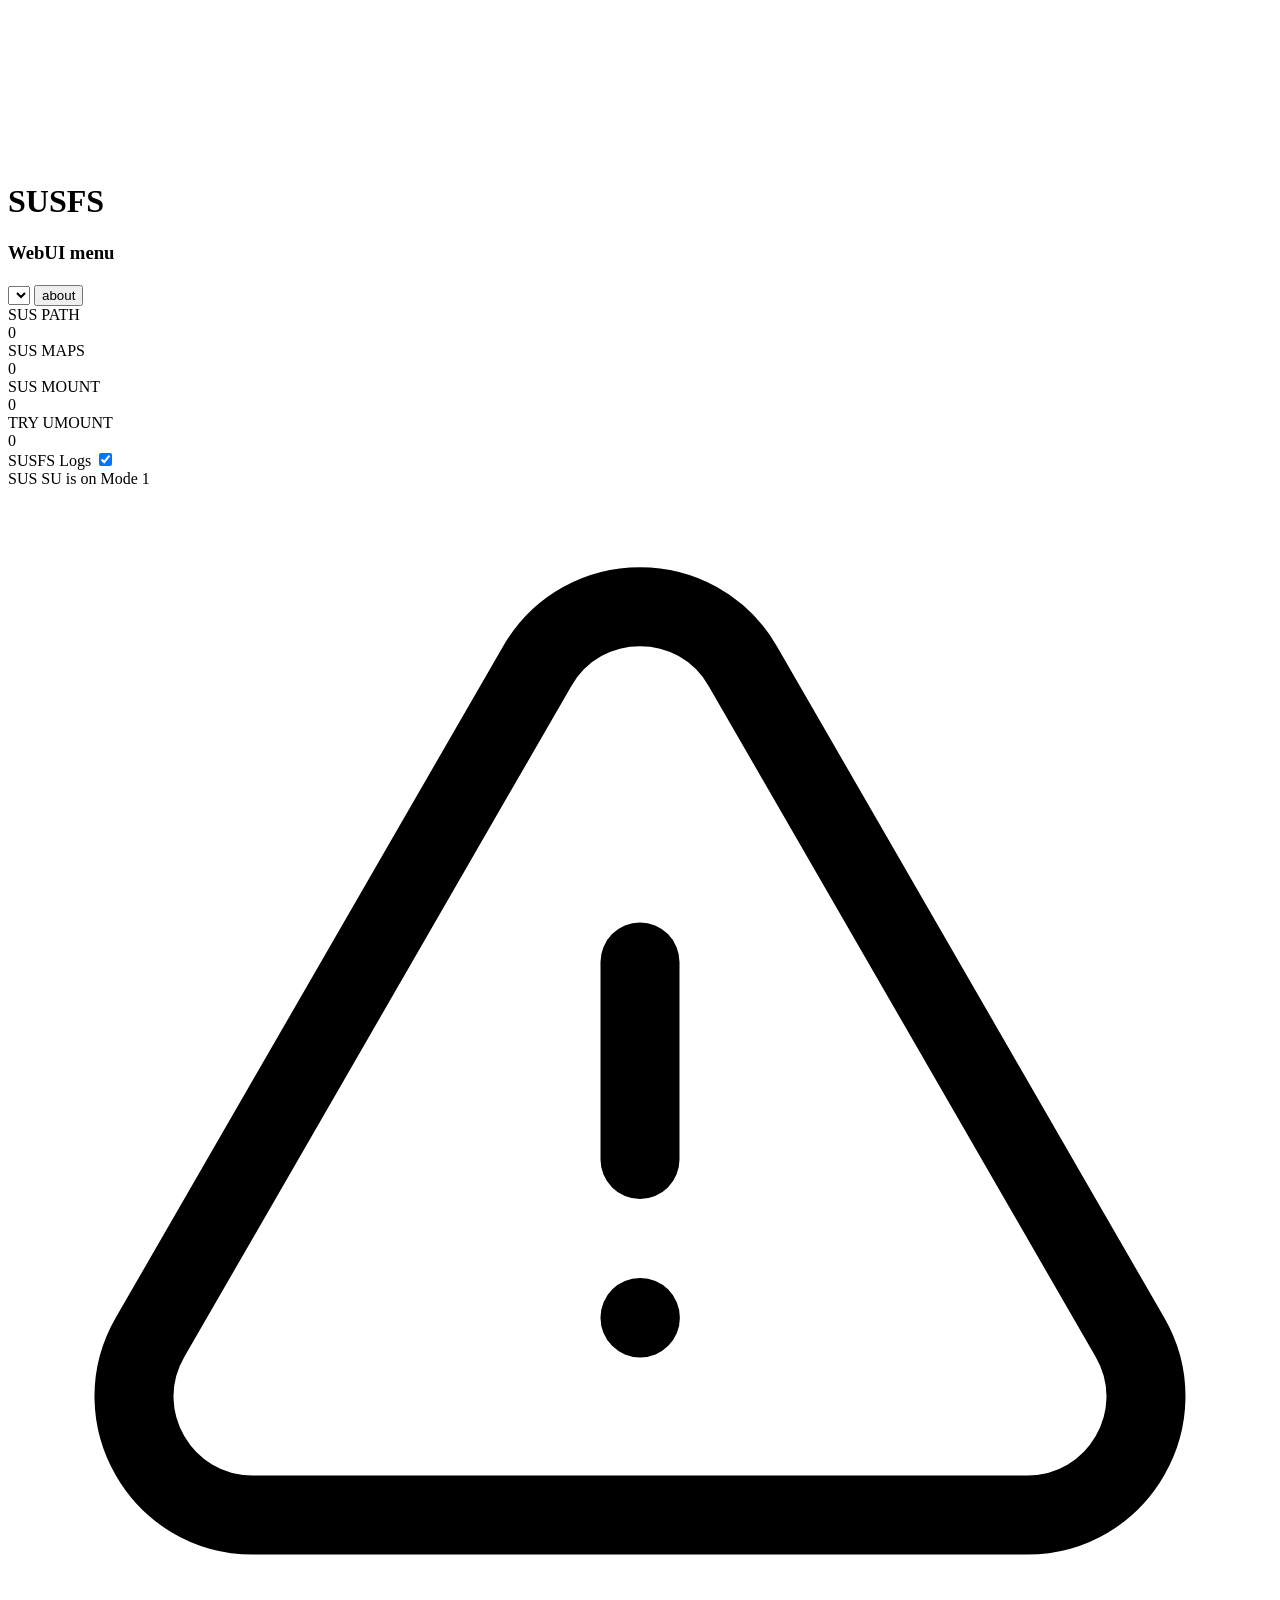
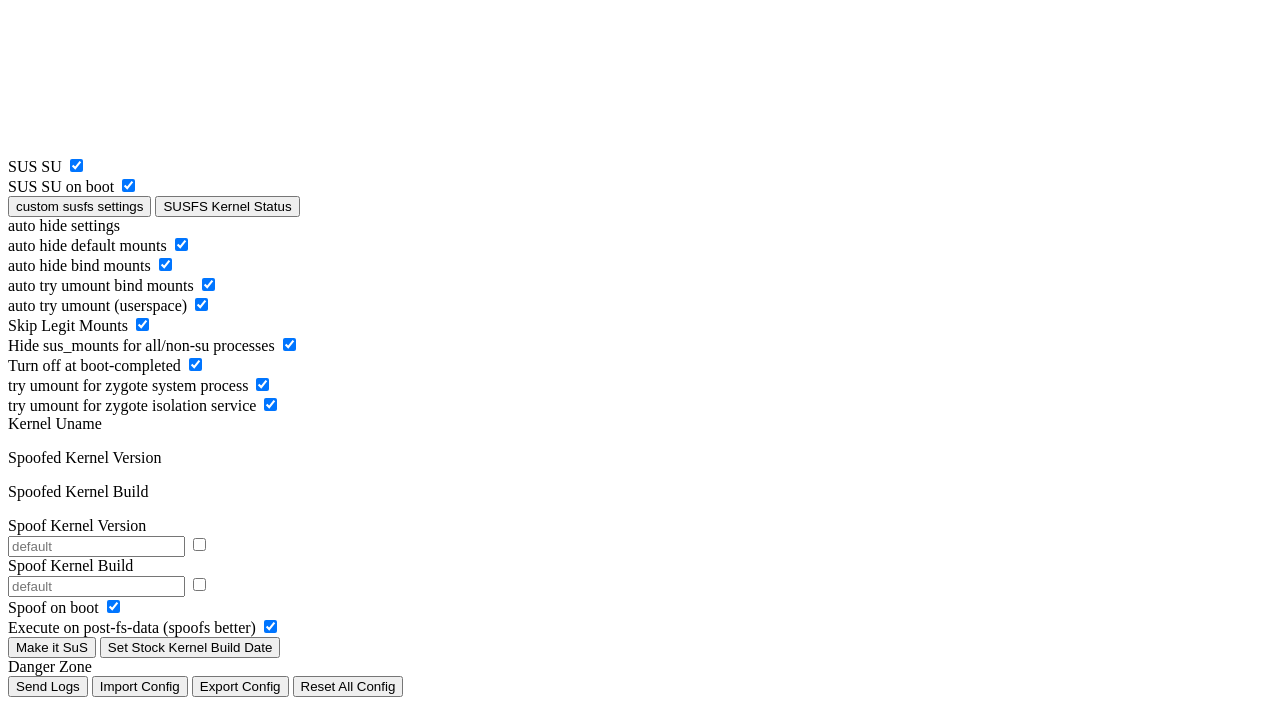
==== webroot/index.html @ db43ed69 ""feat: 美化 WebUI + 中文化"" ====
<!DOCTYPE html>
<html lang="en">
<head>
	<meta charset="UTF-8" name="viewport" name="viewport" content="width=device-width, initial-scale=1.0" />
	<meta name="viewport" content="width=device-width, initial-scale=1.0">
	<title>Document</title>
  <script type="module" crossorigin src="/assets/fade-4ApaDT9x.js"></script>
  <script type="module" crossorigin src="/assets/i18n-CuIujUHf.js"></script>
  <script type="module" crossorigin src="/assets/index-BS9hEn4H.js"></script>
  <link rel="stylesheet" crossorigin href="/assets/index-WyG3q1ly.css">
  <!-- 主题覆盖层：必须放在打包样式之后，只改外观，不含任何功能逻辑 -->
  <link rel="stylesheet" href="assets/susfs-theme.css">
</head>

<body>
	<canvas id="backgroundCanvas" class="absolute inset-0 z-0 max-h-screen bg-black"></canvas>
	<!-- Susfs not installed dialog -->
	<dialog id="susfs_nos_dialog" class="modal">
		<div class="modal-box flex flex-col items-center">
		  <img src="/assets/susfs_error-BRcgEdpI.png" class="w-auto h-28 mx-auto mb-2"/>
		  <h3 class="text-lg font-bold text-center" data-i18n="susfs_error_label">NUH UH! Unsupported Kernel!</h3>
		  <p class="py-4 text-center font-normal" data-i18n="susfs_error_desc">WebUI Access Denied! Make sure you're on a SuSFS patched kernel!</p>
		  <div class="flex flex-row justify-center items-center gap-2">
		  <button class="btn" onclick="ksu.exec(`am start -a android.intent.action.VIEW -d https://gitlab.com/simonpunk/susfs4ksu`)">SUSFS Repo</button>
		  <button class="btn" onclick="ksu.exec(`am start -a android.intent.action.VIEW -d https://github.com/WildKernels`)">GKI Kernel With SUSFS</button>
		  </div>
		</div>
	</dialog>
	<!-- susfs update dialog -->
	 <dialog id="susfs_update_dialog" class="modal">
		<div class="modal-box flex flex-col items-center">
		  <img src="/assets/susfs_update-BC5m6nLp.png" class="w-auto h-24 mx-auto mb-2"/>
		  <h3 class="text-lg font-bold text-center pb-4" data-i18n="susfs_update_label" id="susfs_update">SUSFS Userspace Update!</h3>
		  <h3 class="text-lg font-bold text-center pb-4 hidden" data-i18n="susfs_updating_label" id="susfs_updating">Updating...</h3>
		  <p class="text-center font-normal" data-i18n="susfs_update_desc" id="susfs_update_desc1">There's an update to your SUSFS Userspace Binaries!</p>
		  <p class="text-center font-normal" data-i18n="susfs_update2_desc" id="susfs_update_desc2">Please update to the latest version to ensure compatibility with the Module and the WebUI.</p>
		  <div class="loading loading-spinner loading-lg hidden" id="susfs_loading_icon"></div> 
		  <div class="flex flex-row justify-center items-center pt-4 gap-2" id="susfs_update_buttons">
		  <form method="dialog">
			<button class="btn" data-i18n="skip_btn_label">Skip</button>
		  </form>
		  <button class="btn btn-primary" data-i18n="update_btn_label" id="susfs_update_btn">Update</button>
		  </div>
		</div>
	</dialog>
	<!--Spoof uname dialog-->
	<dialog id="confirm_modal" class="modal modal-bottom sm:modal-middle">
		<div class="modal-box">
			<h3 class="font-bold text-base font-sans" data-i18n="warning_label">Warning!</h3>
			<p class="py-4 font-sans" id="modal_message" data-i18n="uname_warning_label2">Setting this on may cause a bootloop or instability if spoofed incorrectly. Are you sure you want to enable post-fs-data execution?</p>
			<div class="modal-action">
				<button class="btn btn-md btn-error font-sans" id="modal_cancel" data-i18n="cancel_label">Cancel</button>
				<button class="btn btn-md btn-primary font-sans" id="modal_confirm" data-i18n="confirm_label">Confirm</button>
			</div>
		</div>
	</dialog>
	<!--Reset dialog-->
	<dialog id="confirm_reset_modal" class="modal modal-bottom sm:modal-middle">
		<div class="modal-box">
			<h3 class="font-bold text-base font-sans" data-i18n="warning_label">Warning!</h3>
			<p class="py-4 font-sans" data-i18n="reset_warning_label">This will reset all configurations to their default values. Are you sure you want to proceed?</p>
			<div class="modal-action">
				<button class="btn btn-md btn-error font-sans" id="reset_modal_cancel" data-i18n="cancel_label">Cancel</button>
				<button class="btn btn-md btn-primary font-sans" id="reset_modal_confirm" data-i18n="confirm_label">Confirm</button>
			</div>
		</div>
	</dialog>
	<!--Confirm Import dialog-->
	<dialog id="confirm_import_modal" class="modal modal-bottom sm:modal-middle">
		<div class="modal-box">
			<h3 class="font-bold text-base font-sans" data-i18n="warning_label">Warning!</h3>
			<p class="py-4 font-sans" data-i18n="import_warning_label">This will overwrite your current configuration. Are you sure you want to proceed?</p>
			<div class="modal-action">
				<button class="btn btn-md btn-error font-sans" id="import_modal_cancel" data-i18n="cancel_label">Cancel</button>
				<button class="btn btn-md btn-primary font-sans" id="import_modal_confirm" data-i18n="confirm_label">Confirm</button>
				<button class="btn btn-md btn-secondary font-sans" id="import_modal_backup" data-i18n="import_backup_label">Backup Current Config</button>
			</div>
		</div>
	</dialog>
	<!--<div class="z-50 toast toast-top toast-center">
		<div id="toast" class="alert alert-error bg-red-500 font-bold text-black font-sans opacity-100 duration-300">
			<span>Spaces are not allowed in the input!</span>
		  </div>
	</div>-->
	<main class="max-h-screen relative overflow-auto text-base" data-router-wrapper>
		<div class="pb-14" data-router-view="home">
			<div class="flex justify-between items-center mx-auto ml-4 pt-5 mr-4">
				<div class="flex flex-col">
					<h1 class="text-2xl font-bold">SUSFS</h1>
					<h3 class="text-base" data-i18n="app_title">WebUI menu</h3>
					<h4 id="susfs_version" class="text-sm"></h4>
				</div>
				<div>
					<select class="select select-sm font-sans" id="language">
					</select>
					<a href="credits.html"><button class="btn btn-outline mt-2 h-auto" data-i18n="about_label">about</button></a>
				</div>
			</div>
			<section class="flex flex-col justify-start items-center min-h-fit ml-4 mr-4">
				<div class="w-full mt-5">
					<div class="grid grid-cols-2 gap-3 sm:grid-cols-4 w-full">
						<!-- SUS PATH Card -->
						<div class="relative overflow-hidden border border-white bg-gradient-to-br from-cyan-500/30 to-purple-500/20 backdrop-blur-[2.5px] rounded-lg p-4 hover:scale-105 transition-transform duration-200">
							<div class="flex flex-col items-center justify-center gap-2">
								<div class="text-sm" data-i18n="sus_path_label">SUS PATH</div>
								<div class="text-lg font-bold" id="sus_path">0</div>
							</div>
							<div class="absolute top-0 right-0 w-16 h-16 bg-white/5 rounded-full -mr-8 -mt-8"></div>
						</div>

						<!-- SUS MAPS Card -->
						<div class="relative overflow-hidden border border-white bg-gradient-to-br from-purple-500/30 to-pink-500/20 backdrop-blur-[2.5px] rounded-lg p-4 hover:scale-105 transition-transform duration-200">
							<div class="flex flex-col items-center justify-center gap-2">
								<div class="text-sm" data-i18n="sus_map_label">SUS MAPS</div>
								<div class="text-lg font-bold" id="sus_map">0</div>
							</div>
							<div class="absolute top-0 right-0 w-16 h-16 bg-white/5 rounded-full -mr-8 -mt-8"></div>
						</div>

						<!-- SUS MOUNT Card -->
						<div class="relative overflow-hidden border border-white bg-gradient-to-br from-pink-500/30 to-red-500/20 backdrop-blur-[2.5px] rounded-lg p-4 hover:scale-105 transition-transform duration-200">
							<div class="flex flex-col items-center justify-center gap-2">
								<div class="text-sm" data-i18n="sus_mount_label">SUS MOUNT</div>
								<div class="text-lg font-bold" id="sus_mount">0</div>
							</div>
							<div class="absolute top-0 right-0 w-16 h-16 bg-white/5 rounded-full -mr-8 -mt-8"></div>
						</div>

						<!-- TRY UMOUNT Card -->
						<div class="relative overflow-hidden border border-white bg-gradient-to-br from-red-500/30 to-orange-500/20 backdrop-blur-[2.5px] rounded-lg p-4 hover:scale-105 transition-transform duration-200">
							<div class="flex flex-col items-center justify-center gap-2">
								<div class="text-sm" data-i18n="try_umount_label">TRY UMOUNT</div>
								<div class="text-lg font-bold" id="try_umount">0</div>
							</div>
							<div class="absolute top-0 right-0 w-16 h-16 bg-white/5 rounded-full -mr-8 -mt-8"></div>
						</div>
					</div>
				</div>
				<div class="stats flex flex-col items-center justify-center mt-5 p-2 min-w-full sm:min-w-[400px]">
					<div class="stat p-0 mt-0">
						<div class="form-control">
							<label class="label cursor-pointer">
							<span class="text-base" data-i18n="susfs_log_label">SUSFS Logs</span>
							<input type="checkbox" id="susfs_log" class="toggle toggle-md toggle-primary" checked="checked" />
							</label>
						</div>
						<!--this one is for 1.5.2+ if the user force enables sus_su 1-->
						<div id="sus_su_1" class="form-control hidden">
							<label class="label cursor-pointer">
								<span class="text-base" data-i18n="sus_su_1_label">SUS SU is on Mode 1</span>
								<svg xmlns="http://www.w3.org/2000/svg" fill="none" viewBox="0 0 24 24" stroke-width="1.5" stroke="currentColor" class="size-6 text-yellow-500 dark:text-yellow-500">
								<path stroke-linecap="round" stroke-linejoin="round" d="M12 9v3.75m-9.303 3.376c-.866 1.5.217 3.374 1.948 3.374h14.71c1.73 0 2.813-1.874 1.948-3.374L13.949 3.378c-.866-1.5-3.032-1.5-3.898 0L2.697 16.126ZM12 15.75h.007v.008H12v-.008Z" />
								</svg>																		
							</label>
						</div>
						<!--this one is for 1.4.2-->
						<div id="sus_su_142" class="hidden">
							<div class="form-control">
							<label class="label cursor-pointer">
								<span class="text-lg" data-i18n="sus_su_label">SUS SU</span>
								<input type="checkbox" id="sus_su" class="toggle toggle-md toggle-secondary" checked="checked" />
							</label>
							</div>
							<div class="form-control">
								<label class="label cursor-pointer">
								<span class="text-base" data-i18n="sus_su_boot_label">SUS SU on boot</span>
								<input type="checkbox" id="enable_sus_su" class="toggle toggle-md toggle-accent" checked="checked" />
								</label>
							</div>
						</div>
					</div>
					<a href="custom.html"><button class="btn btn-outline mt-2" data-i18n="susfs_settings_label">custom susfs settings</button></a>
					<a href="status.html" class="hidden" id="susfs_kernel_status"><button class="btn btn-outline mt-2" data-i18n="susfs_kernel_status_label">SUSFS Kernel Status</button></a>
				</div>
				<div id="sus_su_154" class="min-w-full sm:min-w-[400px]">
				  <div class="stats flex flex-col mt-5 p-4">
						<div class="text-white text-xl font-bold mb-3" data-i18n="auto_hide_label">auto hide settings</div>
						<div id="auto_mount_toggle" class="form-control hidden">
						<label class="label cursor-pointer">
							<span class="text-white text-base" data-i18n="default_mounts_label">auto hide default mounts</span>
							<input type="checkbox" id="auto_mount" class="toggle toggle-md toggle-primary" checked="checked" />
						</label>
						</div>
						<div id="auto_bind_toggle" class="form-control hidden">
						<label class="label cursor-pointer">
							<span class="text-white text-base" data-i18n="bind_mounts_label">auto hide bind mounts</span>
							<input type="checkbox" id="auto_bind" class="toggle toggle-md toggle-secondary" checked="checked" />
						</label>
						</div>
						<div id="auto_umount_bind_toggle" class="form-control hidden">
						<label class="label cursor-pointer">
							<span class="text-white text-base" data-i18n="try_umount_bind_label">auto try umount bind mounts</span>
							<input type="checkbox" id="auto_umount_bind" class="toggle toggle-md toggle-accent" checked="checked" />
						</label>
						</div>
						<div id="auto_try_umount_toggle" class="form-control hidden">
						<label class="label cursor-pointer">
							<span class="text-white text-base" data-i18n="auto_try_umount_label">auto try umount (userspace)</span>
							<input type="checkbox" id="auto_try_umount" class="toggle toggle-md toggle-primary" checked="checked" />
						</label>
						<div id="skip_legit_mounts_checkbox" class="form-control hidden">
							<label class="label cursor-pointer">
								<span class="text-sm" data-i18n="skip_legit_mounts_label">Skip Legit Mounts</span>
								<input type="checkbox" id="skip_legit_mounts" class="checkbox checkbox-sm checkbox-primary" checked="checked"/>
							</label>
						</div>
						</div>
						<div id="hide_sus_mnts_for_all_or_non_su_procs_toggle" class="form-control hidden">
						<label class="label cursor-pointer">
							<span class="text-white text-base" data-i18n="hide_sus_mnts_for_all_or_non_su_procs_label">Hide sus_mounts for all/non-su processes</span>
							<input type="checkbox" id="hide_sus_mnts_for_all_or_non_su_procs" class="toggle toggle-md toggle-warning" checked="checked"/>
						</label>
						<div id="turn_off_after_boot_completed_checkbox" class="form-control hidden">
							<label class="label cursor-pointer">
							<span class="text-sm" data-i18n="turn_off_after_boot_completed_label">Turn off at boot-completed</span>
							<input type="checkbox" id="turn_off_after_boot_completed" class="checkbox checkbox-sm checkbox-primary" checked="checked"/>
							</label>
						</div>
						</div>
						<div id="try_umount_zygote_toggle" class="form-control hidden">
						<label class="label cursor-pointer">
							<span class="text-white text-base" data-i18n="zygote_try_umount_label">try umount for zygote system process</span>
							<input type="checkbox" id="try_umount_zygote" class="toggle toggle-md toggle-success" checked="checked" />
						</label>
						</div>
						<div id="umount_for_zygote_iso_service_toggle" class="form-control hidden">
						<label class="label cursor-pointer">
							<span class="text-white text-base" data-i18n="umount_for_zygote_iso_service_label">try umount for zygote isolation service</span>
							<input type="checkbox" id="umount_for_zygote_iso_service" class="toggle toggle-md toggle-success" checked="checked"/>
						</label>
						</div>
				    </div>
				</div>
				<div class="stats flex flex-col mt-5 min-w-full sm:min-w-[400px]">
					<div class="stat">
						<div class="stat-title text-lg text-white" data-i18n="kernel_uname_label">Kernel Uname</div>
						<p class="text-white text-sm break-all font-sans normal-case font-normal" id="kernel_version"></p>
					</div>
					<div class="stat">
						<div class="text-sm flex flex-col text-white">
							<p data-i18n="spoofed_kernel_version_label">Spoofed Kernel Version</p>
							<p class="text-white text-xs break-all font-sans normal-case font-normal ml-1" id="spoofed_kernel_version"></p> 
						</div>
						<div class="text-sm flex flex-col pb-2 text-white">
							<p data-i18n="spoofed_kernel_build_label">Spoofed Kernel Build</p>
							<p class="text-white text-xs break-all font-sans normal-case font-normal ml-1" id="spoofed_kernel_build"></p>
						</div>
						<div class="stat-title text-base text-white" data-i18n="spoof_kernel_version_label">Spoof Kernel Version</div>
						<div class="flex items-center gap-2">
							<input type="text" id="sus_uname" placeholder="default" class="input input-sm text-sm font-sans flex-1 font-normal"/>
							<input type="checkbox" id="sus_uname_checkbox" class="checkbox checkbox-sm checkbox-primary"/>
						</div>
						<div class="stat-title text-base text-white" data-i18n="spoof_kernel_build_label">Spoof Kernel Build</div>
						<div class="flex items-center gap-2">
							<input type="text" id="sus_uname_build" placeholder="default" class="input input-sm text-sm font-sans flex-1 font-normal"/>
							<input type="checkbox" id="sus_uname_build_checkbox" class="checkbox checkbox-sm checkbox-primary"/>
						</div>
						<div class="form-control">
							<label class="label cursor-pointer">
							<span class="text-sm" data-i18n="spoof_on_boot_label">Spoof on boot</span>
							<input type="checkbox" id="uname-spoof-on-boot" class="checkbox checkbox-sm checkbox-primary" checked="checked"/>
							</label>
						</div>
						<div id="uname-at-postfs" class="form-control hidden">
							<label class="label cursor-pointer">
							<span class="text-sm" data-i18n="post_fs_data_label">Execute on post-fs-data (spoofs better)</span>
							<input type="checkbox" id="uname-spoof-on-postfsdata" class="checkbox checkbox-sm checkbox-primary" checked="checked"/>
							</label>
						</div>
						<div class="flex flex-row gap-4">
						<button class="btn btn-md btn-outline w-24 mt-2 border-white text-white text-sm font-normal" id="set_uname">Make it SuS</button>
						<button class="btn btn-md btn-outline w-auto mt-2 border-white text-white text-sm font-normal" id="set_stock_kernel_build_date" data-i18n="set_stock_kernel_build_date_label">Set Stock Kernel Build Date</button>
						</div>
					</div>
				</div>
				<div class="stats flex flex-col mt-5 p-3 min-w-full sm:min-w-[400px]">
					<div class="stat-title pb-2 text-lg text-white" data-i18n="danger_zone_label">Danger Zone</div>
					<div class="form-control">
						<button class="btn btn-md btn-outline w-full mt-2 border-white text-white text-sm font-normal font-sans" id="susfs_send_logs" data-i18n="send_logs_label">Send Logs</button>
						<button class="btn btn-md btn-outline w-full mt-2 border-blue-500 text-white text-sm font-normal font-sans" id="susfs_import" data-i18n="import_config_label">Import Config</button>
						<button class="btn btn-md btn-outline w-full mt-2 border-green-500 text-white text-sm font-normal font-sans" id="susfs_export" data-i18n="export_config_label">Export Config</button>
						<button class="btn btn-md btn-outline w-full mt-2 border-red-500 text-white text-sm font-normal font-sans" id="susfs_reset" data-i18n="reset_config_label">Reset All Config</button>
					</div>
				</div>
			</section>
		</div>
	</main>
	<script>
		// Initialize translations after DOM is loaded
		document.addEventListener('DOMContentLoaded', () => {
		  window.i18n.init();
		});
	</script>
</body>

</html>
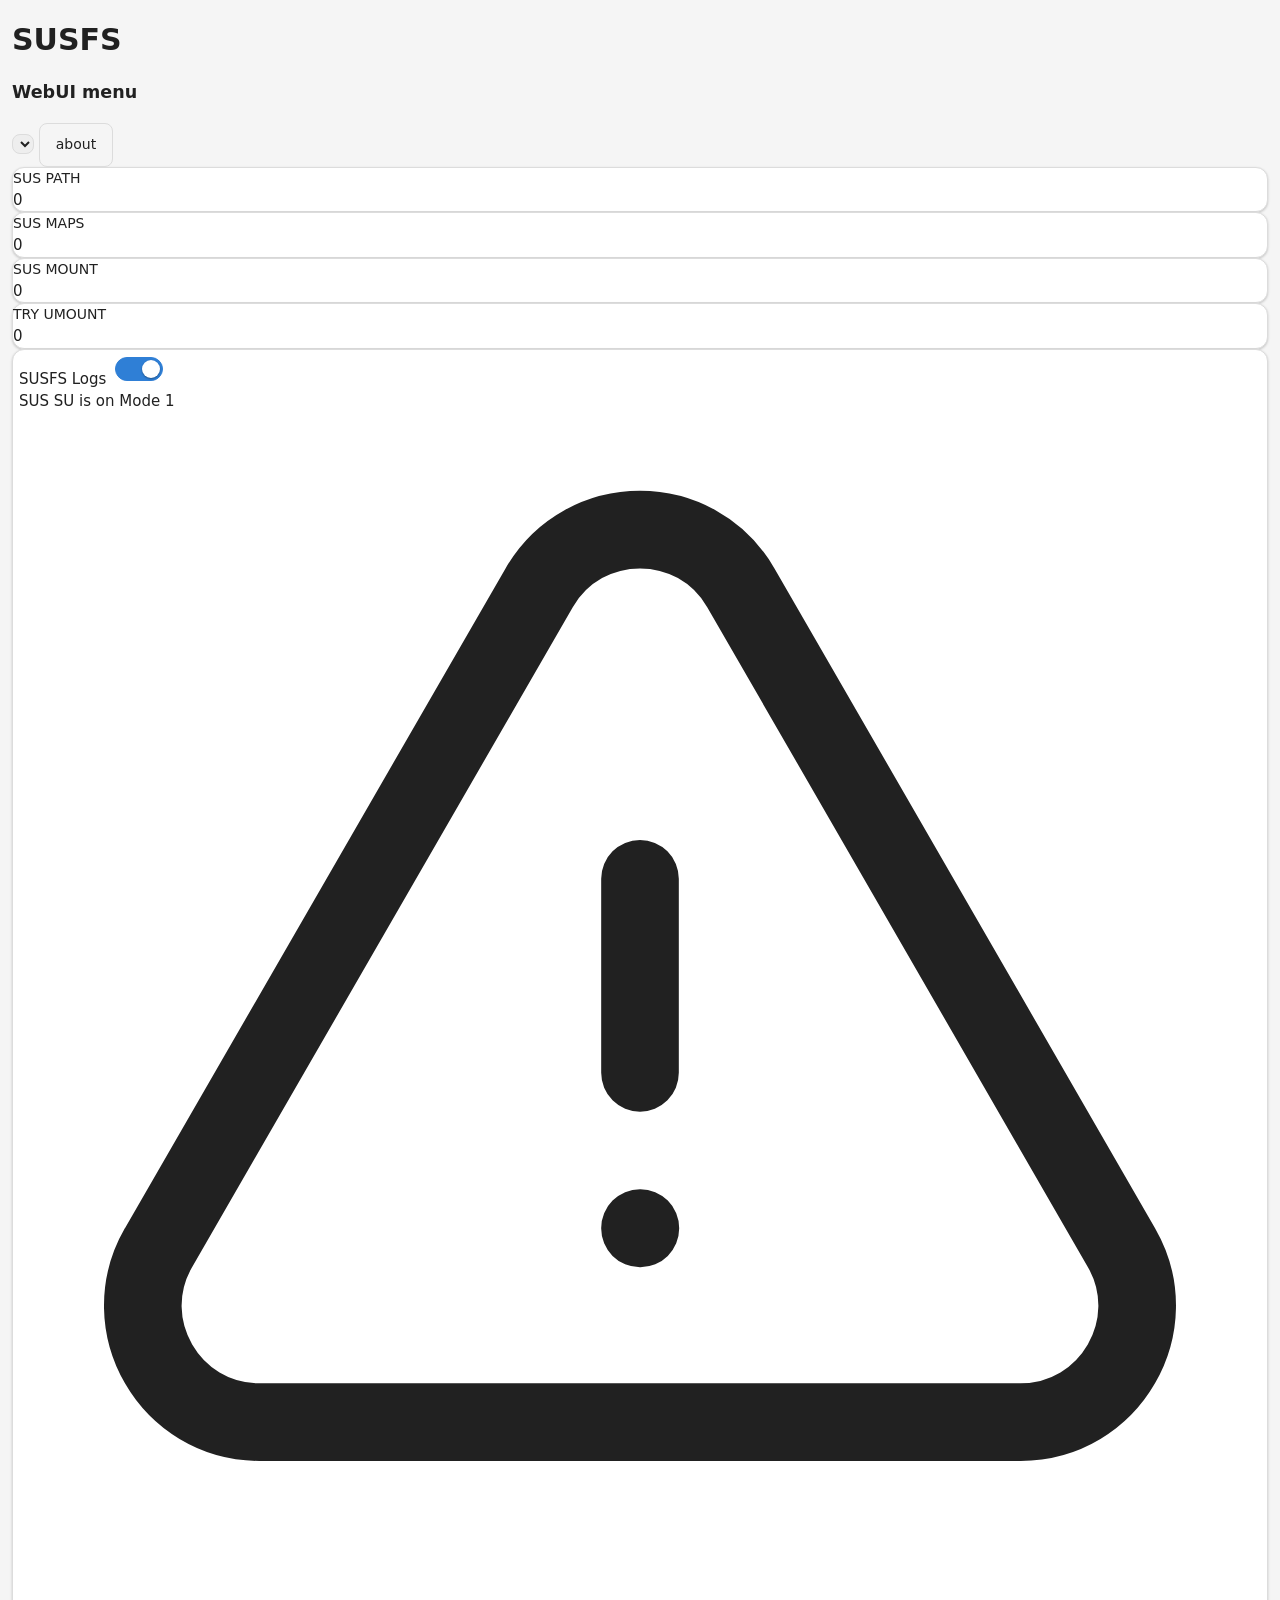
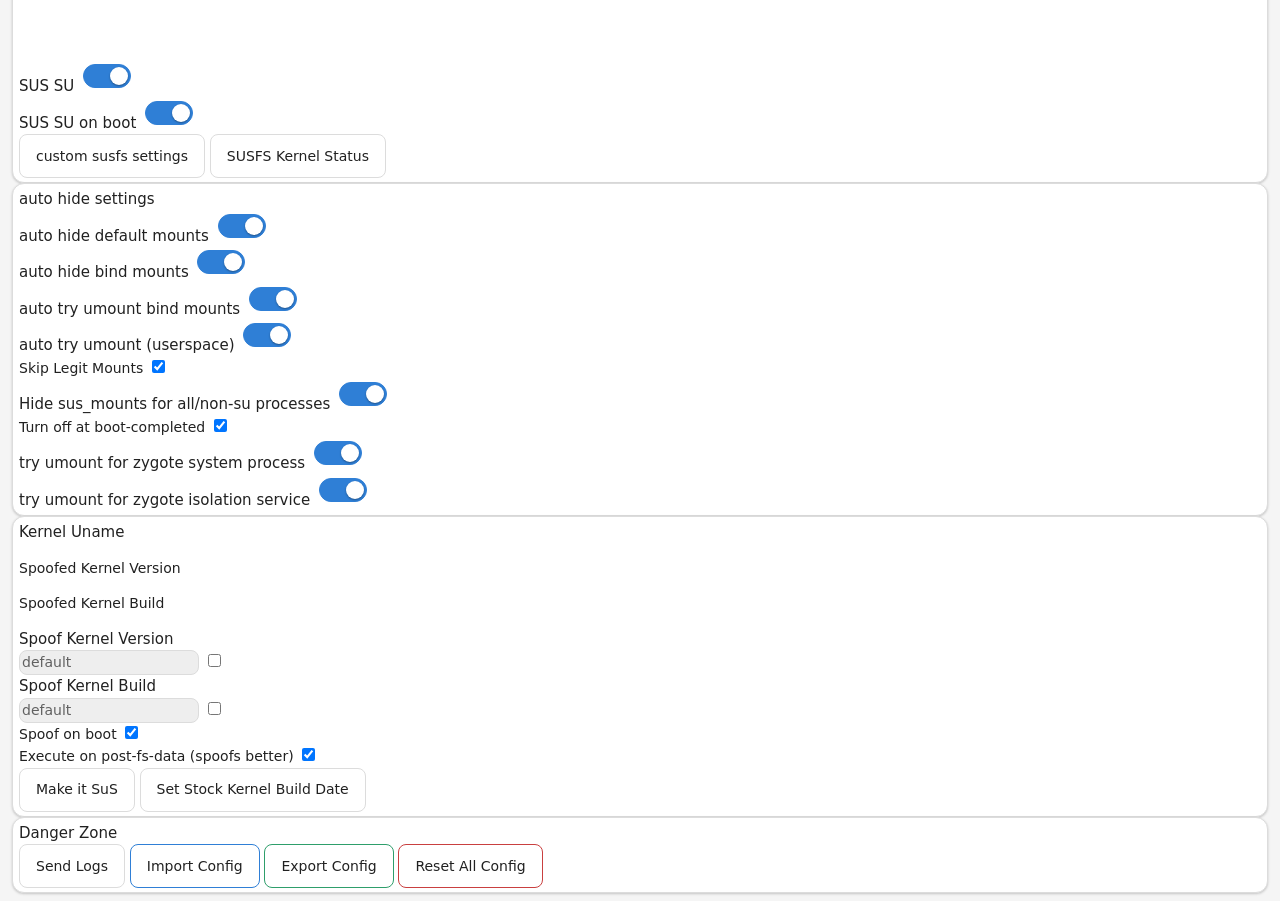
==== commit d17119e4: "Add files via upload" ====
--- a/webroot/index.html
+++ b/webroot/index.html
@@ -21,8 +21,8 @@
 		  <h3 class="text-lg font-bold text-center" data-i18n="susfs_error_label">NUH UH! Unsupported Kernel!</h3>
 		  <p class="py-4 text-center font-normal" data-i18n="susfs_error_desc">WebUI Access Denied! Make sure you're on a SuSFS patched kernel!</p>
 		  <div class="flex flex-row justify-center items-center gap-2">
-		  <button class="btn" onclick="ksu.exec(`am start -a android.intent.action.VIEW -d https://gitlab.com/simonpunk/susfs4ksu`)">SUSFS Repo</button>
-		  <button class="btn" onclick="ksu.exec(`am start -a android.intent.action.VIEW -d https://github.com/WildKernels`)">GKI Kernel With SUSFS</button>
+		  <button class="btn" data-i18n="susfs_repo_label" onclick="ksu.exec(`am start -a android.intent.action.VIEW -d https://gitlab.com/simonpunk/susfs4ksu`)">SUSFS Repo</button>
+		  <button class="btn" data-i18n="gki_kernel_label" onclick="ksu.exec(`am start -a android.intent.action.VIEW -d https://github.com/WildKernels`)">GKI Kernel With SUSFS</button>
 		  </div>
 		</div>
 	</dialog>
@@ -268,7 +268,7 @@
 							</label>
 						</div>
 						<div class="flex flex-row gap-4">
-						<button class="btn btn-md btn-outline w-24 mt-2 border-white text-white text-sm font-normal" id="set_uname">Make it SuS</button>
+						<button class="btn btn-md btn-outline w-24 mt-2 border-white text-white text-sm font-normal" id="set_uname" data-i18n="make_it_sus_label">Make it SuS</button>
 						<button class="btn btn-md btn-outline w-auto mt-2 border-white text-white text-sm font-normal" id="set_stock_kernel_build_date" data-i18n="set_stock_kernel_build_date_label">Set Stock Kernel Build Date</button>
 						</div>
 					</div>
--- a/webroot/assets/susfs-theme.css
+++ b/webroot/assets/susfs-theme.css
@@ -0,0 +1,639 @@
+/* ============================================================================
+   SUSFS WebUI - 主题覆盖层 (susfs-theme.css)
+   ----------------------------------------------------------------------------
+   纯 CSS，零外部依赖（不引入 Bootstrap / Tailwind / 字体文件 / 图片 / 动画库）。
+   本文件只负责「外观」，不包含任何功能逻辑：
+     - 不调用 ksu_susfs，不读写任何配置文件，不绑定任何按钮事件。
+     - 按钮的 id / class / onclick 绑定、元素显隐（hidden）、tab 切换逻辑全部保持原样。
+
+   加载顺序：必须放在打包样式 index-WyG3q1ly.css 之后（HTML 中后引入），
+   相同优先级下后加载者生效，因此可以覆盖打包样式。
+
+   设计基调：现代简洁（参考 Material Design 3 / iOS），深色为主，主色柔和蓝。
+   ========================================================================== */
+
+/* ---------------------------------------------------------------------------
+   1. 颜色与基础变量
+   --------------------------------------------------------------------------- */
+:root {
+	/* 深色模式（默认） */
+	--sx-bg: #1a1a1a;              /* 页面背景 */
+	--sx-surface: #232323;         /* 卡片表面 */
+	--sx-surface-2: #2b2b2b;       /* 输入框 / 次级表面 */
+	--sx-border: #383838;          /* 描边 */
+	--sx-text: #e0e0e0;            /* 正文 */
+	--sx-text-dim: #9e9e9e;        /* 次要文字 */
+	--sx-primary: #5aa9f0;         /* 主色：柔和蓝 */
+	--sx-primary-strong: #7bbcff;  /* 主色 hover */
+	--sx-success: #4ac48a;         /* 成功：柔和绿 */
+	--sx-danger: #e05a5a;          /* 危险 */
+	--sx-shadow: 0 1px 3px rgb(0 0 0 / 0.4), 0 1px 2px rgb(0 0 0 / 0.3);
+	--sx-radius: 12px;             /* 卡片圆角 */
+	--sx-radius-sm: 8px;           /* 控件圆角 */
+	color-scheme: dark;
+}
+
+/* 系统浅色偏好 → 浅色配色 */
+@media (prefers-color-scheme: light) {
+	:root {
+		--sx-bg: #f5f5f5;
+		--sx-surface: #ffffff;
+		--sx-surface-2: #eeeeee;
+		--sx-border: #dcdcdc;
+		--sx-text: #212121;
+		--sx-text-dim: #616161;
+		--sx-primary: #2f7fd6;
+		--sx-primary-strong: #1f6cbd;
+		--sx-success: #2e9e6b;
+		--sx-danger: #c94040;
+		--sx-shadow: 0 1px 3px rgb(0 0 0 / 0.12), 0 1px 2px rgb(0 0 0 / 0.08);
+		color-scheme: light;
+	}
+}
+
+/* ---------------------------------------------------------------------------
+   2. 字体：用系统无衬线字体替换装饰性手写字体
+   ---------------------------------------------------------------------------
+   原打包样式通过 @font-face 加载了两个装饰字体：
+     amongus  → Impostograph-Regular.ttf（涂鸦体）
+     amongus2 → AmaticSC-Regular / AmaticSC-Bold.ttf（极细手写体）
+   AmaticSC 字重极细且字面倾斜，正是「歪歪斜斜、看不清」的根因。
+   这里用同族名重新声明「加载源」，把字体族名映射到系统无衬线字体：
+     - 不需要改动打包 CSS，也不需要改动任何 HTML 的 class；
+     - 不下载任何字体文件（src 为 local()，只使用系统已安装字体）；
+     - 打包样式里 .font-amongus / .font-amongus2 的 font-family 声明保持不变，
+       由浏览器按「后声明的 @font-face 优先」解析到系统字体。
+   --------------------------------------------------------------------------- */
+@font-face {
+	font-family: amongus;
+	font-style: normal;
+	font-weight: 400;
+	font-display: swap;
+	src: local("PingFang SC"), local("Noto Sans CJK SC"), local("Microsoft YaHei"),
+		local("Segoe UI"), local("Roboto"), local("Helvetica Neue"), local("Arial");
+}
+
+@font-face {
+	font-family: amongus2;
+	font-style: normal;
+	font-weight: 400;
+	font-display: swap;
+	src: local("PingFang SC"), local("Noto Sans CJK SC"), local("Microsoft YaHei"),
+		local("Segoe UI"), local("Roboto"), local("Helvetica Neue"), local("Arial");
+}
+
+@font-face {
+	font-family: amongus2;
+	font-style: normal;
+	font-weight: 700;
+	font-display: swap;
+	src: local("PingFang SC"), local("Noto Sans CJK SC"), local("Microsoft YaHei"),
+		local("Segoe UI"), local("Roboto"), local("Helvetica Neue"), local("Arial");
+}
+
+/* 全局字体：系统默认无衬线字体栈，正文基准 15px / 行高 1.5 */
+html,
+body,
+body * {
+	font-family: system-ui, -apple-system, "PingFang SC", "Noto Sans CJK SC",
+		"Microsoft YaHei", sans-serif;
+}
+
+body {
+	font-size: 15px;
+	font-weight: 400; /* 覆盖 body 上的 font-bold：正文不再整体加粗 */
+	line-height: 1.5;
+	background-color: var(--sx-bg);
+	color: var(--sx-text);
+}
+
+/* 保留「等宽」语义的场景（路径、inode、时间戳等技术信息） */
+#kernel_version,
+#spoofed_kernel_version,
+#spoofed_kernel_build,
+textarea,
+input[type="text"] {
+	font-variant-numeric: tabular-nums;
+}
+
+/* 标题与强调：600 字重，比正文更清晰 */
+h1,
+h2,
+h3,
+h4,
+h5,
+h6 {
+	font-family: inherit;
+	font-weight: 600;
+	line-height: 1.35;
+	letter-spacing: 0;
+}
+
+/* 字号下限：正文 ≥ 14px。
+   原样式里 .text-xs(12px) / .text-sm(14px) 偏小，这里统一抬到 14px。
+   （.text-base 及以上为 16px+，本身已满足要求，不做改动，保留字号层级。）
+   注：打包器会把冲突的 text-* 类合并，故用「类名子串 + 独立类名」两种写法兜底。 */
+[class~="text-xs"],
+[class~="text-sm"],
+[class^="text-xs"],
+[class^="text-sm"],
+[class*=" text-xs"],
+[class*=" text-sm"] {
+	font-size: 14px !important;
+	line-height: 1.5 !important;
+}
+
+/* 小型内联标签（状态页 badge）：解除固定高度，避免字号变大后文字溢出 */
+.badge {
+	min-height: 1.5rem;
+	height: auto;
+	padding-top: 0.125rem;
+	padding-bottom: 0.125rem;
+	border-radius: 999px;
+	line-height: 1.4;
+}
+
+/* 取消全大写与夸张字距：中文没有大小写，全大写只影响英文，统一更整洁 */
+.uppercase {
+	text-transform: none !important;
+}
+
+.tracking-wider {
+	letter-spacing: 0 !important;
+}
+
+/* ---------------------------------------------------------------------------
+   3. 去除装饰：背景图 / 渐变动画 / 过渡 / 模糊
+   --------------------------------------------------------------------------- */
+
+/* 背景动画画布（Among Us 角色飘浮动画，由打包 JS 在 canvas 上绘制）。
+   说明：打包 JS 顶层执行了 getElementById("backgroundCanvas").getContext("2d")，
+   因此不能从 DOM 移除该元素（会抛错并中断整个脚本）。
+   这里只用 display:none 把它隐藏：画布不再绘制、不再显示，也不响应点击。
+   没有改动任何 JS。 */
+#backgroundCanvas {
+	display: none !important;
+}
+
+/* 去掉所有过渡与动画（仅保留加载指示器自身的转动，它表示「正在更新」的进度状态） */
+*,
+*::before,
+*::after {
+	transition: none !important;
+}
+
+/* 卡片上的 hover:scale-105 放大效果（去掉放大，保留 hover 反馈色） */
+div[class*="hover:scale-105"]:hover,
+div[class*="hover:scale-105"] {
+	--tw-scale-x: 1 !important;
+	--tw-scale-y: 1 !important;
+	transform: none !important;
+}
+
+/* 卡片里的装饰性装饰圆点（bg-white/5 + rounded-full + 负边距） */
+.grid > div > div[class*="rounded-full"] {
+	display: none !important;
+}
+
+/* 卡片渐变背景 → 统一纯色表面 */
+.bg-gradient-to-br {
+	background-image: none !important;
+}
+
+/* 去掉毛玻璃模糊（backdrop-blur-*） */
+[class*="backdrop-blur"] {
+	-webkit-backdrop-filter: none !important;
+	backdrop-filter: none !important;
+}
+
+/* --- 中性化 HTML 里遗留的装饰性工具类 -------------------------------------
+   说明：这些类原本服务于「多彩玻璃 + 描边」旧风格（bg-black / border-white /
+   bg-cyan-100/20 / from-* / to-* 等）。这里统一覆盖为设计系统里的表面色与描边色，
+   使外观一致，同时不改动 HTML 的 class（也就不会碰到任何功能绑定）。
+   ------------------------------------------------------------------------- */
+.bg-black,
+.bg-black\/20,
+.bg-cyan-100\/20,
+.bg-cyan-100\/30,
+[class*="dark:bg-black"] {
+	background-color: var(--sx-surface) !important;
+}
+
+/* 旧风格的白描边 → 设计系统描边（更细、更柔和） */
+.border-white {
+	border-color: var(--sx-border) !important;
+}
+
+/* 旧的 -2 宽描边收敛为 1px，避免卡片显得笨重 */
+.border-2 {
+	border-width: 1px !important;
+}
+
+/* 浅色模式下的旧青色底：统一成表面色 */
+@media (prefers-color-scheme: light) {
+	.stats .bg-cyan-100\/20,
+	.stats [class*="bg-cyan-100"] {
+		background-color: var(--sx-surface) !important;
+	}
+}
+
+/* 去掉弹窗遮罩的淡入动画 */
+.modal::backdrop {
+	animation: none !important;
+	background-color: rgb(0 0 0 / 0.6);
+}
+
+/* 去掉按钮按下的缩放动画 */
+.btn {
+	animation: none !important;
+}
+
+.btn:active:focus,
+.btn:active {
+	transform: none !important;
+}
+
+/* 去掉复选框勾选动画（勾选图形本身保留） */
+.checkbox[aria-checked="true"],
+.checkbox:indeterminate {
+	animation: none !important;
+}
+
+/* ---------------------------------------------------------------------------
+   4. 背景与容器
+   --------------------------------------------------------------------------- */
+body {
+	background-color: var(--sx-bg);
+	background-image: none;
+}
+
+/* 主内容区：不再需要层级压制画布，保持正常文档流内边距 */
+main {
+	position: relative;
+	z-index: 1;
+	padding-left: 4px;
+	padding-right: 4px;
+}
+
+/* ---------------------------------------------------------------------------
+   5. 卡片（原 .stats 容器）
+   --------------------------------------------------------------------------- */
+.stats {
+	background-color: var(--sx-surface) !important;
+	border: 1px solid var(--sx-border) !important;
+	border-radius: var(--sx-radius) !important;
+	box-shadow: var(--sx-shadow);
+	padding: 4px 6px;
+}
+
+/* 统计页四项指标卡（SUS 路径 / SUS 映射 / SUS 挂载 / 尝试卸载） */
+.grid > div[class*="rounded-lg"] {
+	background-color: var(--sx-surface) !important;
+	background-image: none !important;
+	border: 1px solid var(--sx-border) !important;
+	border-radius: var(--sx-radius) !important;
+	box-shadow: var(--sx-shadow);
+}
+
+.grid > div[class*="rounded-lg"]:hover {
+	border-color: var(--sx-primary) !important;
+}
+
+/* ---------------------------------------------------------------------------
+   6. 文字层级
+   --------------------------------------------------------------------------- */
+.stat-title,
+[class*="text-white/70"] {
+	color: var(--sx-text-dim) !important;
+}
+
+.text-white {
+	color: var(--sx-text) !important;
+}
+
+.text-indigo-300 {
+	color: var(--sx-primary) !important;
+}
+
+/* 内核版本、伪装值等技术信息用次要色，突出可操作的开关 */
+#kernel_version,
+#spoofed_kernel_version,
+#spoofed_kernel_build {
+	color: var(--sx-text-dim) !important;
+	word-break: break-word;
+}
+
+/* ---------------------------------------------------------------------------
+   7. 开关（toggle）与复选框（checkbox）
+   ---------------------------------------------------------------------------
+   打包样式用 currentColor + inset box-shadow 画滑块，颜色依赖主题变量且偏暗。
+   这里重写为明确的「轨道 + 圆形滑块」样式：
+     - 圆角、尺寸不变（仍为 3rem × 1.5rem）；
+     - 关闭=中性灰轨道，开启=柔和蓝轨道；
+     - 危险项（force_hide_lsposed 使用 toggle-error）保留红色轨道以作警示。
+   只改外观，不触碰 input 的 id / checked 属性 / change 事件。
+   --------------------------------------------------------------------------- */
+.toggle {
+	position: relative;
+	height: 1.5rem;
+	width: 3rem;
+	cursor: pointer;
+	border: 1px solid var(--sx-border) !important;
+	border-radius: 999px !important;
+	background-color: var(--sx-surface-2) !important;
+	background-image: none !important;
+	box-shadow: none !important;
+	-webkit-appearance: none;
+	appearance: none;
+}
+
+.toggle:checked,
+.toggle[aria-checked="true"] {
+	background-color: var(--sx-primary) !important;
+	border-color: var(--sx-primary) !important;
+}
+
+/* 圆形滑块 */
+.toggle::after {
+	content: "";
+	position: absolute;
+	top: 50%;
+	left: 2px;
+	height: 1.125rem;
+	width: 1.125rem;
+	border-radius: 50%;
+	background-color: #ffffff;
+	transform: translateY(-50%);
+	box-shadow: 0 1px 2px rgb(0 0 0 / 0.35);
+}
+
+.toggle:checked::after,
+.toggle[aria-checked="true"]::after {
+	left: calc(100% - 1.125rem - 2px);
+}
+
+.toggle:hover {
+	border-color: var(--sx-primary) !important;
+}
+
+.toggle:focus-visible {
+	outline: 2px solid var(--sx-primary) !important;
+	outline-offset: 2px;
+}
+
+/* 危险开关（Dex2oat 强制隐藏等）保持红色语义 */
+.toggle-error:checked,
+.toggle-error[aria-checked="true"] {
+	background-color: var(--sx-danger) !important;
+	border-color: var(--sx-danger) !important;
+}
+
+.toggle:disabled {
+	opacity: 0.4;
+	cursor: not-allowed;
+}
+
+/* 复选框：选中用主色 */
+.checkbox {
+	border: 1px solid var(--sx-border) !important;
+	border-radius: 5px !important;
+	background-color: var(--sx-surface-2) !important;
+}
+
+.checkbox-primary {
+	--chkbg: var(--sx-primary) !important;
+	--chkfg: #ffffff !important;
+	border-color: var(--sx-border) !important;
+}
+
+.checkbox:checked,
+.checkbox[aria-checked="true"] {
+	background-color: var(--sx-primary) !important;
+	border-color: var(--sx-primary) !important;
+}
+
+/* ---------------------------------------------------------------------------
+   8. 按钮
+   --------------------------------------------------------------------------- */
+.btn {
+	border-radius: var(--sx-radius-sm) !important;
+	font-size: 14px !important;
+	font-weight: 500 !important;
+	letter-spacing: 0;
+	box-shadow: none !important;
+	/* 原样式固定 3rem 高，某些按钮文字换行会被裁切；改为最小高度 + 自适应 */
+	min-height: 2.75rem !important;
+	height: auto !important;
+	padding: 0.5rem 1rem !important;
+	line-height: 1.4 !important;
+}
+
+/* 实心主按钮（确认 / Make it SuS / 更新） */
+.btn-primary {
+	background-color: var(--sx-primary) !important;
+	border-color: var(--sx-primary) !important;
+	color: #0d0d0d !important;
+}
+
+.btn-primary:hover {
+	background-color: var(--sx-primary-strong) !important;
+	border-color: var(--sx-primary-strong) !important;
+}
+
+.btn-secondary,
+.btn-accent,
+.btn-success {
+	background-color: var(--sx-surface-2) !important;
+	border-color: var(--sx-border) !important;
+	color: var(--sx-text) !important;
+}
+
+.btn-secondary:hover,
+.btn-accent:hover,
+.btn-success:hover {
+	border-color: var(--sx-primary) !important;
+	color: var(--sx-primary) !important;
+}
+
+.btn-error {
+	background-color: var(--sx-danger) !important;
+	border-color: var(--sx-danger) !important;
+	color: #ffffff !important;
+}
+
+.btn-error:hover {
+	background-color: #ef6b6b !important;
+	border-color: #ef6b6b !important;
+}
+
+/* 描边按钮（导航 / 次级操作）：中性描边，hover 时描边与文字变主色 */
+.btn-outline {
+	background-color: transparent !important;
+	border: 1px solid var(--sx-border) !important;
+	color: var(--sx-text) !important;
+}
+
+.btn-outline:hover {
+	background-color: color-mix(in srgb, var(--sx-primary) 14%, transparent) !important;
+	border-color: var(--sx-primary) !important;
+	color: var(--sx-primary) !important;
+}
+
+/* 危险区按钮保留颜色语义（导入=蓝、导出=绿、重置=红） */
+#susfs_import {
+	border-color: var(--sx-primary) !important;
+}
+
+#susfs_import:hover {
+	background-color: color-mix(in srgb, var(--sx-primary) 14%, transparent) !important;
+	color: var(--sx-primary) !important;
+}
+
+#susfs_export {
+	border-color: var(--sx-success) !important;
+}
+
+#susfs_export:hover {
+	background-color: color-mix(in srgb, var(--sx-success) 14%, transparent) !important;
+	color: var(--sx-success) !important;
+}
+
+#susfs_reset {
+	border-color: var(--sx-danger) !important;
+}
+
+#susfs_reset:hover {
+	background-color: color-mix(in srgb, var(--sx-danger) 14%, transparent) !important;
+	color: var(--sx-danger) !important;
+}
+
+.btn:disabled {
+	opacity: 0.5;
+}
+
+/* 包裹按钮的链接：去掉默认链接色，避免描边按钮 hover 变色 */
+a > .btn {
+	text-decoration: none;
+}
+
+/* ---------------------------------------------------------------------------
+   9. 表单控件
+   --------------------------------------------------------------------------- */
+.input,
+.select,
+.textarea {
+	background-color: var(--sx-surface-2) !important;
+	border: 1px solid var(--sx-border) !important;
+	border-radius: var(--sx-radius-sm) !important;
+	color: var(--sx-text) !important;
+	font-size: 14px !important;
+}
+
+.input::placeholder,
+.textarea::placeholder {
+	color: var(--sx-text-dim) !important;
+	opacity: 1;
+}
+
+.input:focus-within,
+.select:focus,
+.textarea:focus {
+	border-color: var(--sx-primary) !important;
+	outline: 2px solid color-mix(in srgb, var(--sx-primary) 35%, transparent) !important;
+	outline-offset: 0 !important;
+	box-shadow: none !important;
+}
+
+/* 下拉选项：局部浏览器差异较大，显式指定底色与文字色 */
+.select option {
+	background-color: var(--sx-surface) !important;
+	color: var(--sx-text) !important;
+}
+
+/* 滑块（隐藏级别 1-5） */
+.range {
+	--range-shdw: var(--sx-primary);
+	background-color: transparent !important;
+}
+
+.range::-webkit-slider-runnable-track {
+	background-color: var(--sx-surface-2) !important;
+}
+
+.range::-moz-range-track {
+	background-color: var(--sx-surface-2) !important;
+}
+
+.range::-webkit-slider-thumb {
+	background-color: var(--sx-primary) !important;
+	box-shadow: none !important;
+}
+
+.range::-moz-range-thumb {
+	background-color: var(--sx-primary) !important;
+	box-shadow: none !important;
+}
+
+/* ---------------------------------------------------------------------------
+   10. 弹窗
+   --------------------------------------------------------------------------- */
+.modal-box {
+	background-color: var(--sx-surface) !important;
+	border: 1px solid var(--sx-border) !important;
+	border-radius: var(--sx-radius) !important;
+	box-shadow: 0 10px 30px rgb(0 0 0 / 0.45) !important;
+	padding: 1.25rem !important;
+}
+
+.modal-action {
+	gap: 0.5rem;
+	flex-wrap: wrap;
+}
+
+/* 未支持内核 / 更新提示弹窗里的插图与白色描边 */
+.modal-box img {
+	max-width: 100%;
+	height: auto;
+}
+
+/* ---------------------------------------------------------------------------
+   11. 状态页 badge 语义色
+   --------------------------------------------------------------------------- */
+.badge-warning {
+	background-color: var(--sx-surface-2) !important;
+	color: var(--sx-text-dim) !important;
+	border: 1px solid var(--sx-border) !important;
+}
+
+.badge-success {
+	background-color: color-mix(in srgb, var(--sx-success) 20%, transparent) !important;
+	color: var(--sx-success) !important;
+	border: 1px solid var(--sx-success) !important;
+}
+
+.badge-error {
+	background-color: color-mix(in srgb, var(--sx-danger) 20%, transparent) !important;
+	color: var(--sx-danger) !important;
+	border: 1px solid var(--sx-danger) !important;
+}
+
+/* ---------------------------------------------------------------------------
+   12. 滚动条（仅外观）
+   --------------------------------------------------------------------------- */
+::-webkit-scrollbar {
+	width: 8px;
+	height: 8px;
+}
+
+::-webkit-scrollbar-track {
+	background: transparent;
+}
+
+::-webkit-scrollbar-thumb {
+	background-color: var(--sx-border);
+	border-radius: 4px;
+}
+
+::-webkit-scrollbar-thumb:hover {
+	background-color: var(--sx-text-dim);
+}
